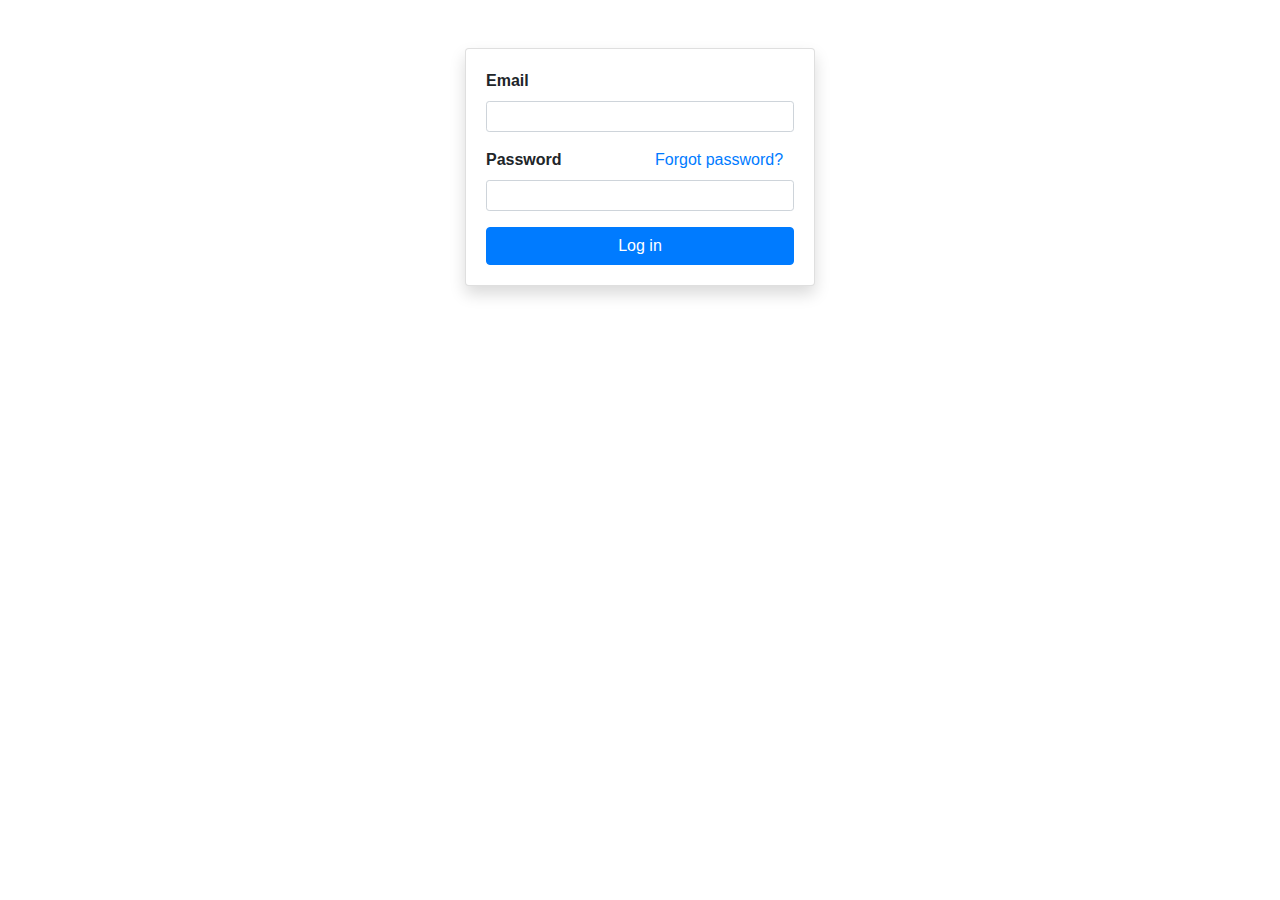
==== src/main/resources/templates/login.html @ e19c8ad5 "Resolve "Разработать страницу login"" ====
<!DOCTYPE html>
<html lang="en">
<head>
    <meta charset="UTF-8">
    <title>Log In - Stackover</title>
    <link rel="stylesheet" href="https://cdn.jsdelivr.net/npm/bootstrap@4.3.1/dist/css/bootstrap.min.css" integrity="sha384-ggOyR0iXCbMQv3Xipma34MD+dH/1fQ784/j6cY/iJTQUOhcWr7x9JvoRxT2MZw1T" crossorigin="anonymous">
</head>
<body>
<div id="header"></div>
<div id="sidebar"></div>
<div id="content">
    <div class="container">
        <div class="row justify-content-center mt-5">
            <div class="col-4">
                <div class="card shadow">
                    <div class="card-body">
                        <form>
                            <div class="form-group">
                                <label for="email" style="font-weight: 700">Email</label>
                                <input class="form-control form-control-sm" id="email" type="email">
                            </div>
                            <div class="form-group">
                                <div class="row">
                                    <div class="col-6">
                                        <label for="password" style="font-weight: 700">Password</label>
                                    </div>
                                    <div class="col-6">
                                        <a  href="#">Forgot password?</a>
                                    </div>
                                </div>
                                <input class="form-control form-control-sm" id="password" type="password">
                            </div>
                            <button type="submit" id="register" class="btn btn-primary btn-block">Log in</button>
                        </form>
                    </div>
                </div>
            </div>
        </div>
    </div>
</div>

<script type="text/javascript" src="/js/header.js"></script>
<script type="text/javascript" src="/js/sidebar.js"></script>
<script type="text/javascript" src="/js/footer.js"></script>
</body>
</html>
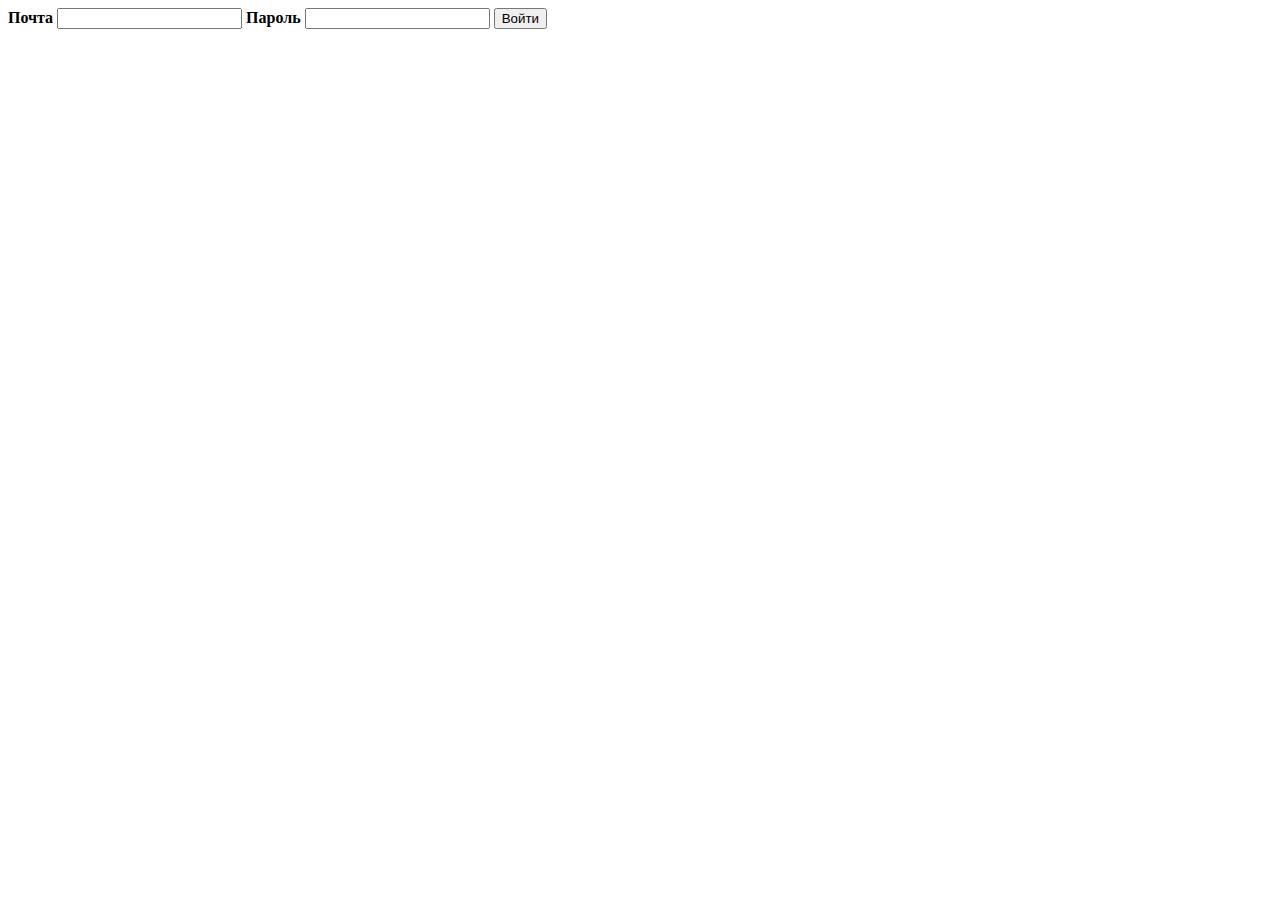
==== commit 4d9e7164: "Resolve "Разработать страницу login"" ====
--- a/src/main/resources/templates/login.html
+++ b/src/main/resources/templates/login.html
@@ -1,46 +1,41 @@
 <!DOCTYPE html>
-<html lang="en">
+<html lang="en" xmlns="http://www.w3.org/1999/html">
 <head>
+    <script type="text/javascript" src="/webjars/jquery/3.6.1/dist/jquery.min.js"></script>
+    <script type="text/javascript" src="/webjars/bootstrap/5.2.2/dist/js/bootstrap.min.js"></script>
+    <script type="text/javascript" src="/webjars/popper.js/1.16.1-lts/dist/popper.min.js"></script>
+
     <meta charset="UTF-8">
-    <title>Log In - Stackover</title>
-    <link rel="stylesheet" href="https://cdn.jsdelivr.net/npm/bootstrap@4.3.1/dist/css/bootstrap.min.css" integrity="sha384-ggOyR0iXCbMQv3Xipma34MD+dH/1fQ784/j6cY/iJTQUOhcWr7x9JvoRxT2MZw1T" crossorigin="anonymous">
+    <meta name="viewport" content="width=device-width, initial-scale=1, shrink-to-fit=no">
+
+    <title>Login</title>
+
+    <!-- CSS only -->
+    <link href="https://cdn.jsdelivr.net/npm/bootstrap@5.2.2/dist/css/bootstrap.min.css" rel="stylesheet"
+          integrity="sha384-Zenh87qX5JnK2Jl0vWa8Ck2rdkQ2Bzep5IDxbcnCeuOxjzrPF/et3URy9Bv1WTRi" crossorigin="anonymous">
+
 </head>
-<body>
-<div id="header"></div>
-<div id="sidebar"></div>
-<div id="content">
-    <div class="container">
-        <div class="row justify-content-center mt-5">
-            <div class="col-4">
-                <div class="card shadow">
-                    <div class="card-body">
-                        <form>
-                            <div class="form-group">
-                                <label for="email" style="font-weight: 700">Email</label>
-                                <input class="form-control form-control-sm" id="email" type="email">
-                            </div>
-                            <div class="form-group">
-                                <div class="row">
-                                    <div class="col-6">
-                                        <label for="password" style="font-weight: 700">Password</label>
-                                    </div>
-                                    <div class="col-6">
-                                        <a  href="#">Forgot password?</a>
-                                    </div>
-                                </div>
-                                <input class="form-control form-control-sm" id="password" type="password">
-                            </div>
-                            <button type="submit" id="register" class="btn btn-primary btn-block">Log in</button>
-                        </form>
+<body class="bg-light">
+<div class="container">
+    <div id="content" class="d-flex col-12">
+        <div id="form-container" class="card col-3 mx-auto bg-white shadow my-5">
+            <form id="login-form" class="d-flex">
+                <div class="container">
+                    <div class="d-grid">
+                        <label for="email" class="mt-3"><strong>Почта</strong></label>
+                        <input id="email">
+                        <label for="password" class="mt-3"><strong>Пароль</strong></label>
+                        <input id="password">
+                        <button type="submit" class="btn btn-primary rounded-1 my-3 ">Войти</button>
                     </div>
                 </div>
-            </div>
+            </form>
         </div>
     </div>
 </div>
 
+<script type="text/javascript" src="/js/sidebar.js"></script>
 <script type="text/javascript" src="/js/header.js"></script>
-<script type="text/javascript" src="/js/sidebar.js"></script>
 <script type="text/javascript" src="/js/footer.js"></script>
 </body>
 </html>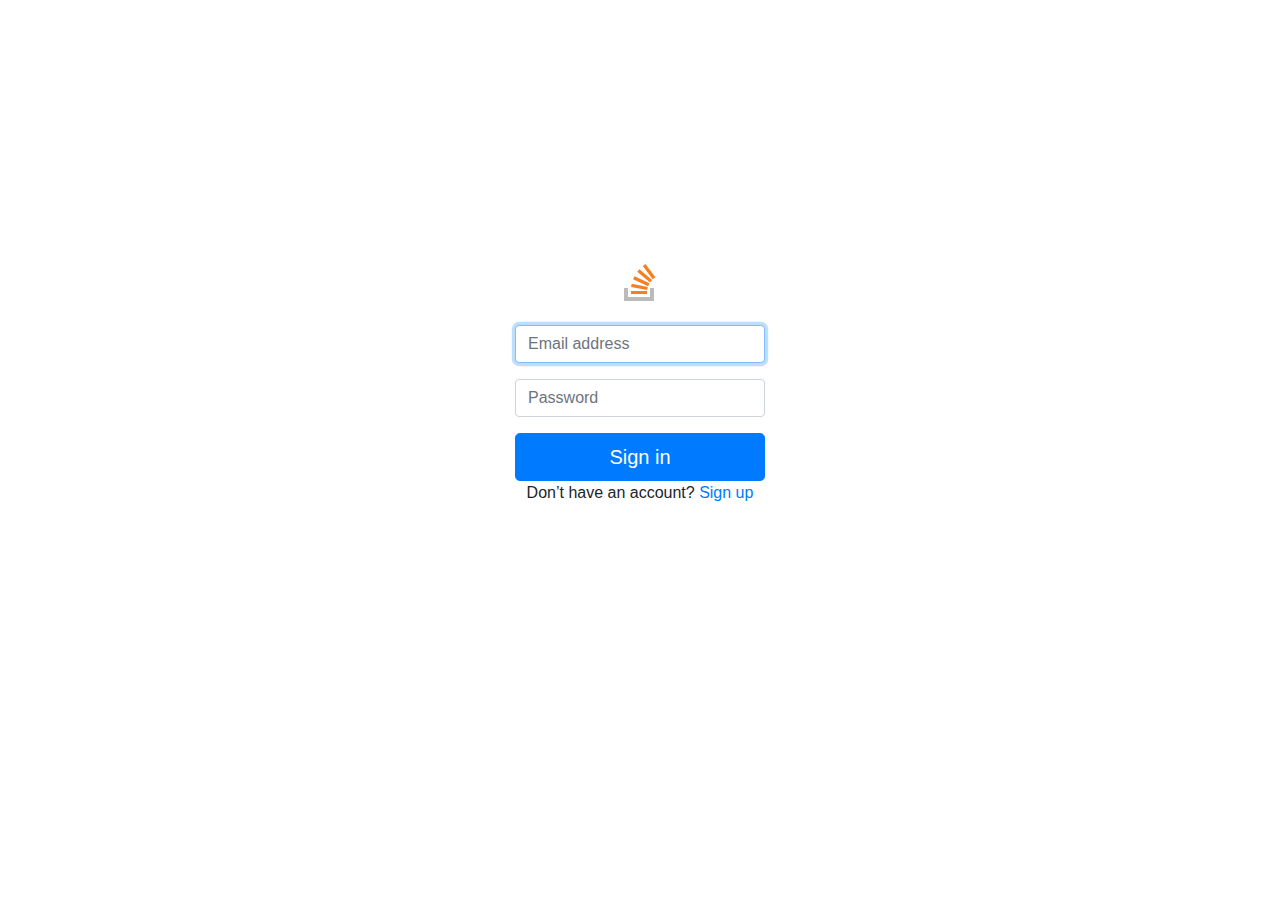
==== commit 97b685ec: ".login" ====
--- a/src/main/resources/templates/login.html
+++ b/src/main/resources/templates/login.html
@@ -1,41 +1,77 @@
 <!DOCTYPE html>
 <html lang="en" xmlns="http://www.w3.org/1999/html">
 <head>
-    <script type="text/javascript" src="/webjars/jquery/3.6.1/dist/jquery.min.js"></script>
-    <script type="text/javascript" src="/webjars/bootstrap/5.2.2/dist/js/bootstrap.min.js"></script>
-    <script type="text/javascript" src="/webjars/popper.js/1.16.1-lts/dist/popper.min.js"></script>
-
     <meta charset="UTF-8">
     <meta name="viewport" content="width=device-width, initial-scale=1, shrink-to-fit=no">
 
+    <link rel="stylesheet" href="https://stackpath.bootstrapcdn.com/bootstrap/4.3.1/css/bootstrap.min.css"
+          integrity="sha384-ggOyR0iXCbMQv3Xipma34MD+dH/1fQ784/j6cY/iJTQUOhcWr7x9JvoRxT2MZw1T" crossorigin="anonymous">
+
     <title>Login</title>
+    <style>
+        form {
+            margin: 0 auto;
+            width: 250px;
+            text-align: center;
+        }
+    </style>
+</head>
+<body>
+<br><br><br><br><br><br><br><br><br><br><br>
+<!--   main-->
+<div class="container">
 
-    <!-- CSS only -->
-    <link href="https://cdn.jsdelivr.net/npm/bootstrap@5.2.2/dist/css/bootstrap.min.css" rel="stylesheet"
-          integrity="sha384-Zenh87qX5JnK2Jl0vWa8Ck2rdkQ2Bzep5IDxbcnCeuOxjzrPF/et3URy9Bv1WTRi" crossorigin="anonymous">
+    <form class="form-signin" method="post" action="/login">
+<!--иконка-->
+        <div class="ta-center fs-title mx-auto mb24">
+            <a href="https://stackoverflow.com">
 
-</head>
-<body class="bg-light">
-<div class="container">
-    <div id="content" class="d-flex col-12">
-        <div id="form-container" class="card col-3 mx-auto bg-white shadow my-5">
-            <form id="login-form" class="d-flex">
-                <div class="container">
-                    <div class="d-grid">
-                        <label for="email" class="mt-3"><strong>Почта</strong></label>
-                        <input id="email">
-                        <label for="password" class="mt-3"><strong>Пароль</strong></label>
-                        <input id="password">
-                        <button type="submit" class="btn btn-primary rounded-1 my-3 ">Войти</button>
-                    </div>
-                </div>
-            </form>
+                <svg aria-hidden="true" class="native svg-icon iconLogoGlyphMd" width="32" height="37" viewBox="0 0 32 37"><path d="M26 33v-9h4v13H0V24h4v9h22Z" fill="#BCBBBB"></path><path d="m21.5 0-2.7 2 9.9 13.3 2.7-2L21.5 0ZM26 18.4 13.3 7.8l2.1-2.5 12.7 10.6-2.1 2.5ZM9.1 15.2l15 7 1.4-3-15-7-1.4 3Zm14 10.79.68-2.95-16.1-3.35L7 23l16.1 2.99ZM23 30H7v-3h16v3Z" fill="#F48024"></path></svg>                    </a>
         </div>
-    </div>
+        <br>
+<!--\иконка-->
+
+
+        <p>
+            <label for="email" class="sr-only">Email</label>
+            <input type="text" id="email" name="email" class="form-control" placeholder="Email address" required="" autofocus="">
+        </p>
+        <p>
+            <label for="password" class="sr-only">Password</label>
+            <input type="password" id="password" name="pass" class="form-control" placeholder="Password" required="">
+        </p>
+
+
+
+
+        <button class="btn btn-lg btn-primary btn-block" type="submit">Sign in</button>
+
+        <!--reg ref-->
+        <div class="mx-auto ta-center fs-body1 p16 pb0 mb24 w100 wmx3">
+            Don’t have an account? <a href="/regpage">Sign up</a>
+        </div>
+        <!--reg ref-->
+    </form>
+
+
+
+
+
+
+
 </div>
+<!--   конец main-->
 
+
+
+
+<script src="https://ajax.googleapis.com/ajax/libs/jquery/3.5.1/jquery.min.js"></script>
+<script src="https://cdn.jsdelivr.net/npm/bootstrap@4.6.0/dist/js/bootstrap.bundle.min.js"
+        integrity="sha384-Piv4xVNRyMGpqkS2by6br4gNJ7DXjqk09RmUpJ8jgGtD7zP9yug3goQfGII0yAns"
+        crossorigin="anonymous"></script>
 <script type="text/javascript" src="/js/sidebar.js"></script>
 <script type="text/javascript" src="/js/header.js"></script>
 <script type="text/javascript" src="/js/footer.js"></script>
 </body>
-</html>+</html>
+
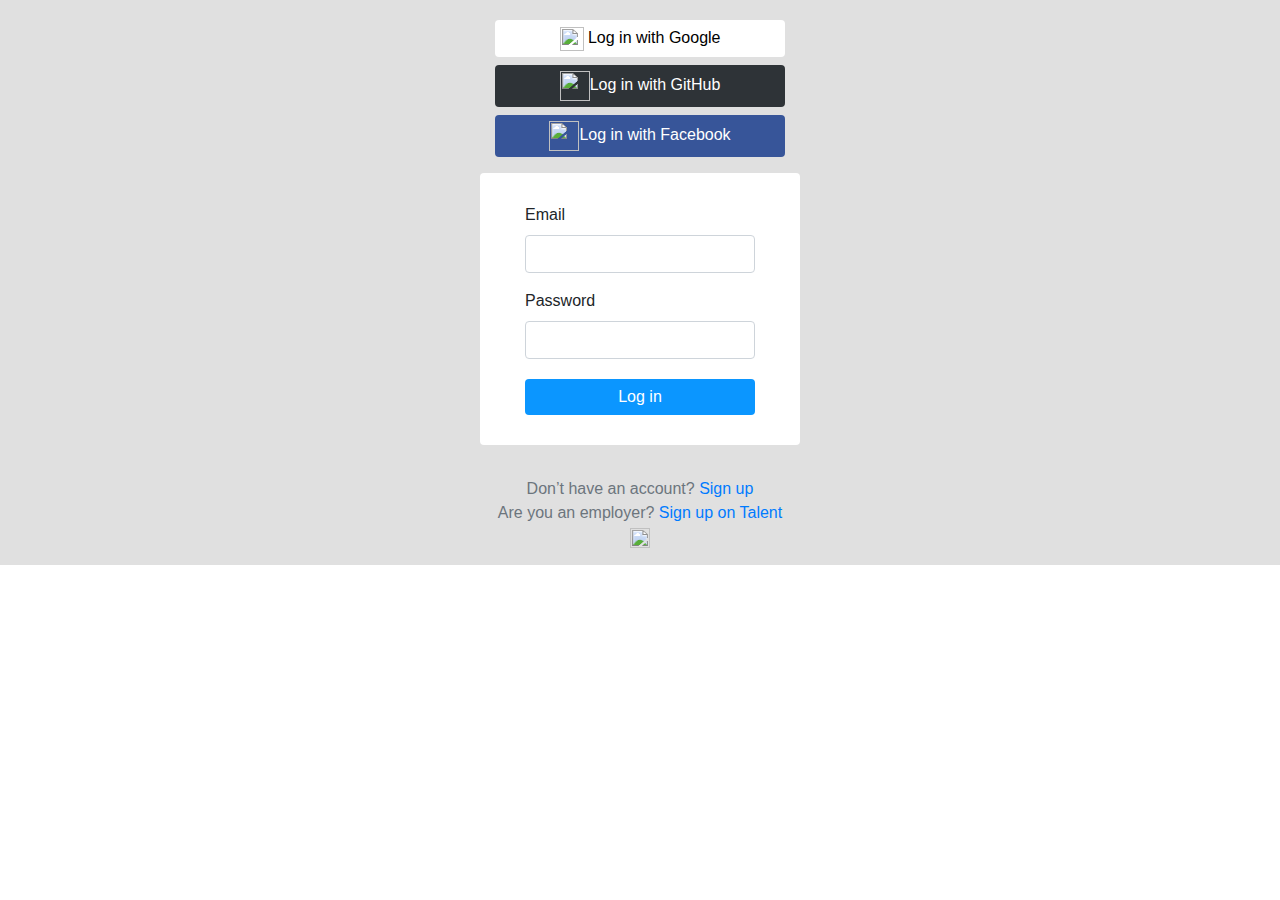
==== commit 76017e17: "Resolve "Разработать страницу "login""" ====
--- a/src/main/resources/templates/login.html
+++ b/src/main/resources/templates/login.html
@@ -1,77 +1,152 @@
 <!DOCTYPE html>
 <html lang="en" xmlns="http://www.w3.org/1999/html">
 <head>
-    <meta charset="UTF-8">
-    <meta name="viewport" content="width=device-width, initial-scale=1, shrink-to-fit=no">
+  <meta charset="UTF-8">
+  <title>Log In</title>
+  <meta name="viewport" content="width=device-width, initial-scale=1.0">
+  <link rel="stylesheet" href="https://stackpath.bootstrapcdn.com/bootstrap/4.3.1/css/bootstrap.min.css">
+  <style>
 
-    <link rel="stylesheet" href="https://stackpath.bootstrapcdn.com/bootstrap/4.3.1/css/bootstrap.min.css"
-          integrity="sha384-ggOyR0iXCbMQv3Xipma34MD+dH/1fQ784/j6cY/iJTQUOhcWr7x9JvoRxT2MZw1T" crossorigin="anonymous">
+    .card-body1 {
+      padding: 30px;
+    }
 
-    <title>Login</title>
-    <style>
-        form {
-            margin: 0 auto;
-            width: 250px;
-            text-align: center;
-        }
-    </style>
+    .btn-login {
+      background-color: #0b96ff;
+      border: none;
+      width: 100%;
+      margin-top: 20px;
+      color: white;
+    }
+
+    .btn-login:hover {
+      background-color: #0074cb;
+      border: none;
+      color: white;
+    }
+
+    .btn-google {
+      background-color: #ffffff;
+      border: none;
+      width: 100%;
+      margin-top: 20px;
+      color: black;
+    }
+
+    .btn-google:hover {
+      background-color: #e8e7e7;
+      border: none;
+      color: black;
+    }
+
+    .btn-github {
+      background-color: #2e3337;
+      border: none;
+      width: 100%;
+      margin-top: 20px;
+      color: white;
+    }
+
+    .btn-github:hover {
+      background-color: #232729;
+      border: none;
+      color: white;
+    }
+
+    .btn-facebook {
+      background-color: #375599;
+      border: none;
+      width: 100%;
+      margin-top: 20px;
+      color: white;
+    }
+
+    .btn-facebook:hover {
+      background-color: #314a86;
+      border: none;
+      color: white;
+    }
+
+    .container-fluid {
+
+    }
+
+
+  </style>
 </head>
 <body>
-<br><br><br><br><br><br><br><br><br><br><br>
-<!--   main-->
-<div class="container">
+<div class="container-fluid h-100">
 
-    <form class="form-signin" method="post" action="/login">
-<!--иконка-->
-        <div class="ta-center fs-title mx-auto mb24">
-            <a href="https://stackoverflow.com">
-
-                <svg aria-hidden="true" class="native svg-icon iconLogoGlyphMd" width="32" height="37" viewBox="0 0 32 37"><path d="M26 33v-9h4v13H0V24h4v9h22Z" fill="#BCBBBB"></path><path d="m21.5 0-2.7 2 9.9 13.3 2.7-2L21.5 0ZM26 18.4 13.3 7.8l2.1-2.5 12.7 10.6-2.1 2.5ZM9.1 15.2l15 7 1.4-3-15-7-1.4 3Zm14 10.79.68-2.95-16.1-3.35L7 23l16.1 2.99ZM23 30H7v-3h16v3Z" fill="#F48024"></path></svg>                    </a>
-        </div>
-        <br>
-<!--\иконка-->
+  <div class="row h-100" style="background-color: #e0e0e0">
+    <div class="col align-self-center">
 
 
-        <p>
-            <label for="email" class="sr-only">Email</label>
-            <input type="text" id="email" name="email" class="form-control" placeholder="Email address" required="" autofocus="">
-        </p>
-        <p>
-            <label for="password" class="sr-only">Password</label>
-            <input type="password" id="password" name="pass" class="form-control" placeholder="Password" required="">
-        </p>
+      <div class="row align-items-center">
+        <div class="col-xs-12 col-sm-9 col-md-6 col-lg-3 mx-auto">
+          <form>
+            <button type="submit" class="btn btn-google  btn-block"><img
+                    src="/static/images/login/google.png"
+                    width="24" height="24"> Log in with
+              Google
+            </button>
+            <button type="submit" class="btn btn-github btn-block"><img
+                    src="/static/images/login/github.png"
+                    width="30" height="30">Log in with
+              GitHub
+            </button>
+            <button type="submit" class="btn btn-facebook btn-block"><img
+                    src="/static/images/login/facebook.png"
+                    width="30" height="30">Log in with
+              Facebook
+            </button>
+          </form>
+        </div>
+      </div>
 
+      <div class="row align-items-center">
+        <div class="col-xs-12 col-sm-9 col-md-6 col-lg-3 mx-auto my-3 rounded mybtn"
+             style="background-color: #ffffff">
+          <div class="card-body1">
+            <form>
+              <div class="form-group">
+                <label for="inputEmail">Email</label>
+                <input type="email" class="form-control" id="inputEmail"
+                       required>
+              </div>
+              <div class="form-group">
+                <label for="inputPassword">Password</label>
+                <input type="password" class="form-control" id="inputPassword"
+                       required>
+              </div>
+              <button type="submit" class="btn btn-login btn-block ">Log in</button>
+            </form>
+          </div>
+        </div>
+      </div>
 
-
-
-        <button class="btn btn-lg btn-primary btn-block" type="submit">Sign in</button>
-
-        <!--reg ref-->
-        <div class="mx-auto ta-center fs-body1 p16 pb0 mb24 w100 wmx3">
-            Don’t have an account? <a href="/regpage">Sign up</a>
+      <div class="row align-items-center">
+        <div class="col-xs-12 col-sm-9 col-md-6 col-lg-3 mx-auto my-3">
+          <div class="text-secondary text-center">Don’t have an account? <a href="/login">Sign up</a></div>
+          <div class="text-secondary text-center">Are you an employer? <a href="/login">Sign up on Talent<img
+                  src="/static/images/login/share.png" width="20" height="20"></a>
+          </div>
         </div>
-        <!--reg ref-->
-    </form>
-
-
-
-
-
-
+      </div>
+    </div>
+  </div>
 
 </div>
-<!--   конец main-->
+</div>
+</div>
 
-
-
+</div>
 
 <script src="https://ajax.googleapis.com/ajax/libs/jquery/3.5.1/jquery.min.js"></script>
 <script src="https://cdn.jsdelivr.net/npm/bootstrap@4.6.0/dist/js/bootstrap.bundle.min.js"
         integrity="sha384-Piv4xVNRyMGpqkS2by6br4gNJ7DXjqk09RmUpJ8jgGtD7zP9yug3goQfGII0yAns"
         crossorigin="anonymous"></script>
-<script type="text/javascript" src="/js/sidebar.js"></script>
-<script type="text/javascript" src="/js/header.js"></script>
-<script type="text/javascript" src="/js/footer.js"></script>
+<script type="text/javascript" src="/static/js/sidebar.js"></script>
+<script type="text/javascript" src="/static/js/header.js"></script>
+<script type="text/javascript" src="/static/js/footer.js"></script>
 </body>
 </html>
-
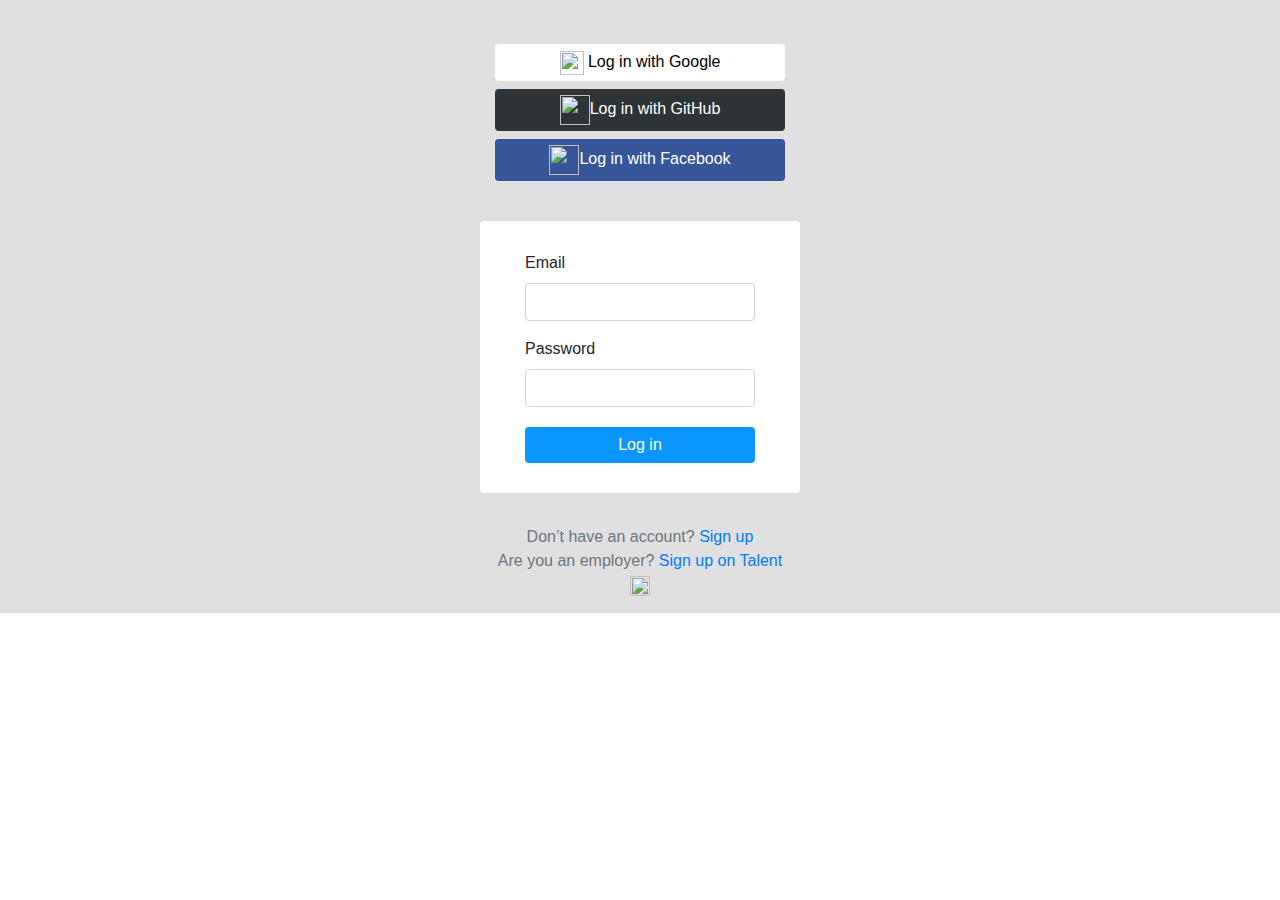
==== commit bdc49cf0: "Resolve "Разработать страницу "regpage""" ====
--- a/src/main/resources/templates/login.html
+++ b/src/main/resources/templates/login.html
@@ -83,19 +83,20 @@
 
       <div class="row align-items-center">
         <div class="col-xs-12 col-sm-9 col-md-6 col-lg-3 mx-auto">
+          <sidebar class="col-xs-4 col-sm-4 col-md-4 col-lg-4 mx-auto sidebar">
           <form>
             <button type="submit" class="btn btn-google  btn-block"><img
-                    src="/static/images/login/google.png"
+                    src="/images/login/google.png"
                     width="24" height="24"> Log in with
               Google
             </button>
             <button type="submit" class="btn btn-github btn-block"><img
-                    src="/static/images/login/github.png"
+                    src="/images/login/github.png"
                     width="30" height="30">Log in with
               GitHub
             </button>
             <button type="submit" class="btn btn-facebook btn-block"><img
-                    src="/static/images/login/facebook.png"
+                    src="/images/login/facebook.png"
                     width="30" height="30">Log in with
               Facebook
             </button>
@@ -126,7 +127,7 @@
 
       <div class="row align-items-center">
         <div class="col-xs-12 col-sm-9 col-md-6 col-lg-3 mx-auto my-3">
-          <div class="text-secondary text-center">Don’t have an account? <a href="/login">Sign up</a></div>
+          <div class="text-secondary text-center">Don’t have an account? <a href="/regpage">Sign up</a></div>
           <div class="text-secondary text-center">Are you an employer? <a href="/login">Sign up on Talent<img
                   src="/static/images/login/share.png" width="20" height="20"></a>
           </div>
@@ -145,8 +146,8 @@
 <script src="https://cdn.jsdelivr.net/npm/bootstrap@4.6.0/dist/js/bootstrap.bundle.min.js"
         integrity="sha384-Piv4xVNRyMGpqkS2by6br4gNJ7DXjqk09RmUpJ8jgGtD7zP9yug3goQfGII0yAns"
         crossorigin="anonymous"></script>
-<script type="text/javascript" src="/static/js/sidebar.js"></script>
-<script type="text/javascript" src="/static/js/header.js"></script>
-<script type="text/javascript" src="/static/js/footer.js"></script>
+<script type="text/javascript" src="/js/sidebar.js"></script>
+<script type="text/javascript" src="/js/header.js"></script>
+<script type="text/javascript" src="/js/footer.js"></script>
 </body>
 </html>
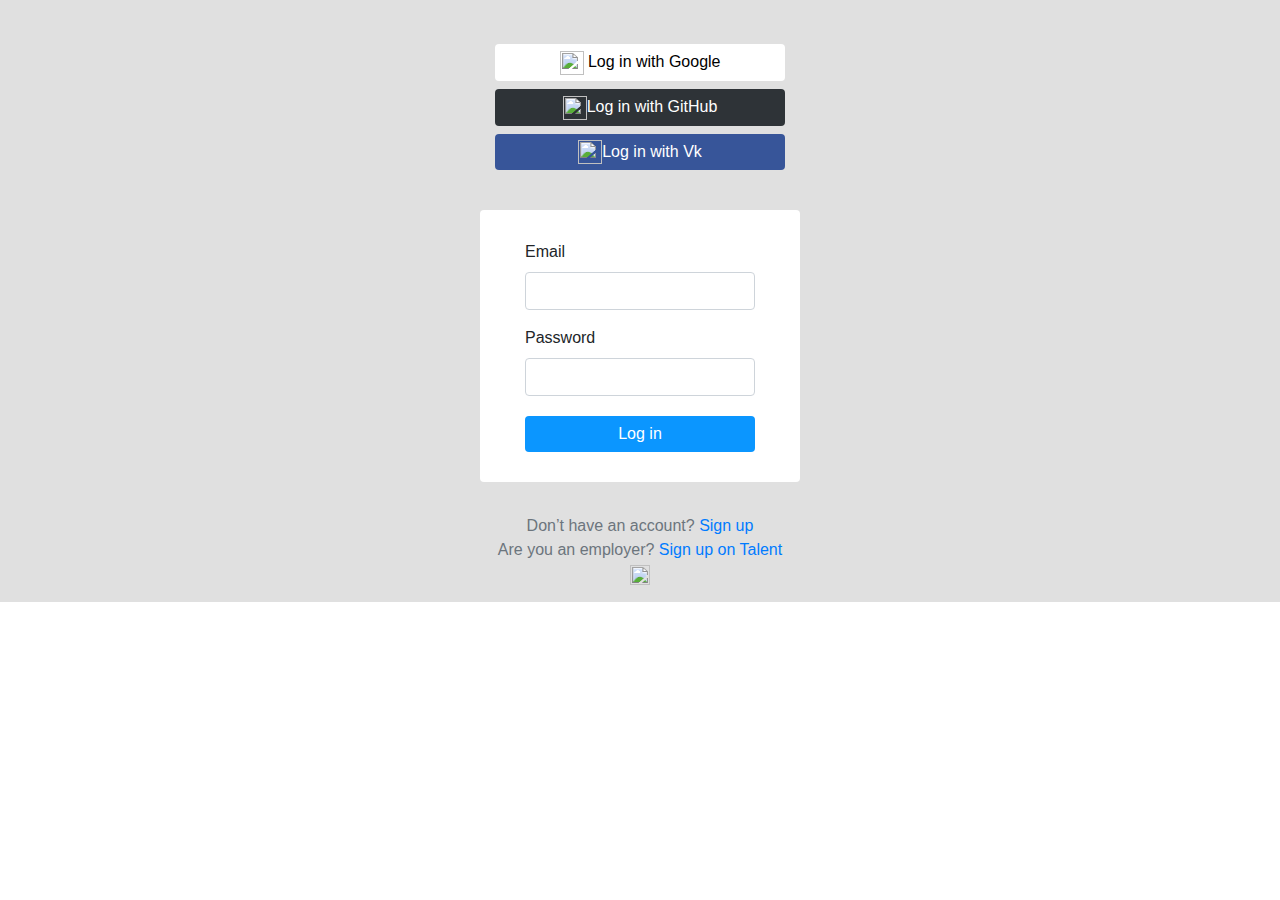
==== commit 3044b356: "Реализовал авторизацию через Google, VK, GitHub. Подключил и настроил OAuth2. Пофиксил, но оставил н" ====
--- a/src/main/resources/templates/login.html
+++ b/src/main/resources/templates/login.html
@@ -85,22 +85,23 @@
         <div class="col-xs-12 col-sm-9 col-md-6 col-lg-3 mx-auto">
           <sidebar class="col-xs-4 col-sm-4 col-md-4 col-lg-4 mx-auto sidebar">
           <form>
-            <button type="submit" class="btn btn-google  btn-block"><img
+            <button type="button" class="btn btn-google  btn-block" onclick="location.href='http://localhost:8080/oauth2/authorization/google';"><img
                     src="/images/login/google.png"
                     width="24" height="24"> Log in with
               Google
             </button>
-            <button type="submit" class="btn btn-github btn-block"><img
+            <button type="button" class="btn btn-github btn-block" onclick="location.href='http://localhost:8080/oauth2/authorization/github';"><img
                     src="/images/login/github.png"
-                    width="30" height="30">Log in with
+                    width="24" height="24">Log in with
               GitHub
             </button>
-            <button type="submit" class="btn btn-facebook btn-block"><img
-                    src="/images/login/facebook.png"
-                    width="30" height="30">Log in with
-              Facebook
+            <button type="button" class="btn btn-light btn-facebook btn-block" onclick="location.href='http://localhost:8080/oauth2/authorization/vk';"><img
+                    src="/images/login/vk-logo.png"
+                    width="24" height="24">Log in with
+              Vk
             </button>
           </form>
+          </sidebar>
         </div>
       </div>
 
@@ -108,15 +109,15 @@
         <div class="col-xs-12 col-sm-9 col-md-6 col-lg-3 mx-auto my-3 rounded mybtn"
              style="background-color: #ffffff">
           <div class="card-body1">
-            <form>
+            <form action="/perform-login" method="post">
               <div class="form-group">
                 <label for="inputEmail">Email</label>
-                <input type="email" class="form-control" id="inputEmail"
+                <input type="email" name="username" class="form-control" id="inputEmail"
                        required>
               </div>
               <div class="form-group">
                 <label for="inputPassword">Password</label>
-                <input type="password" class="form-control" id="inputPassword"
+                <input type="password" name="password" class="form-control" id="inputPassword"
                        required>
               </div>
               <button type="submit" class="btn btn-login btn-block ">Log in</button>
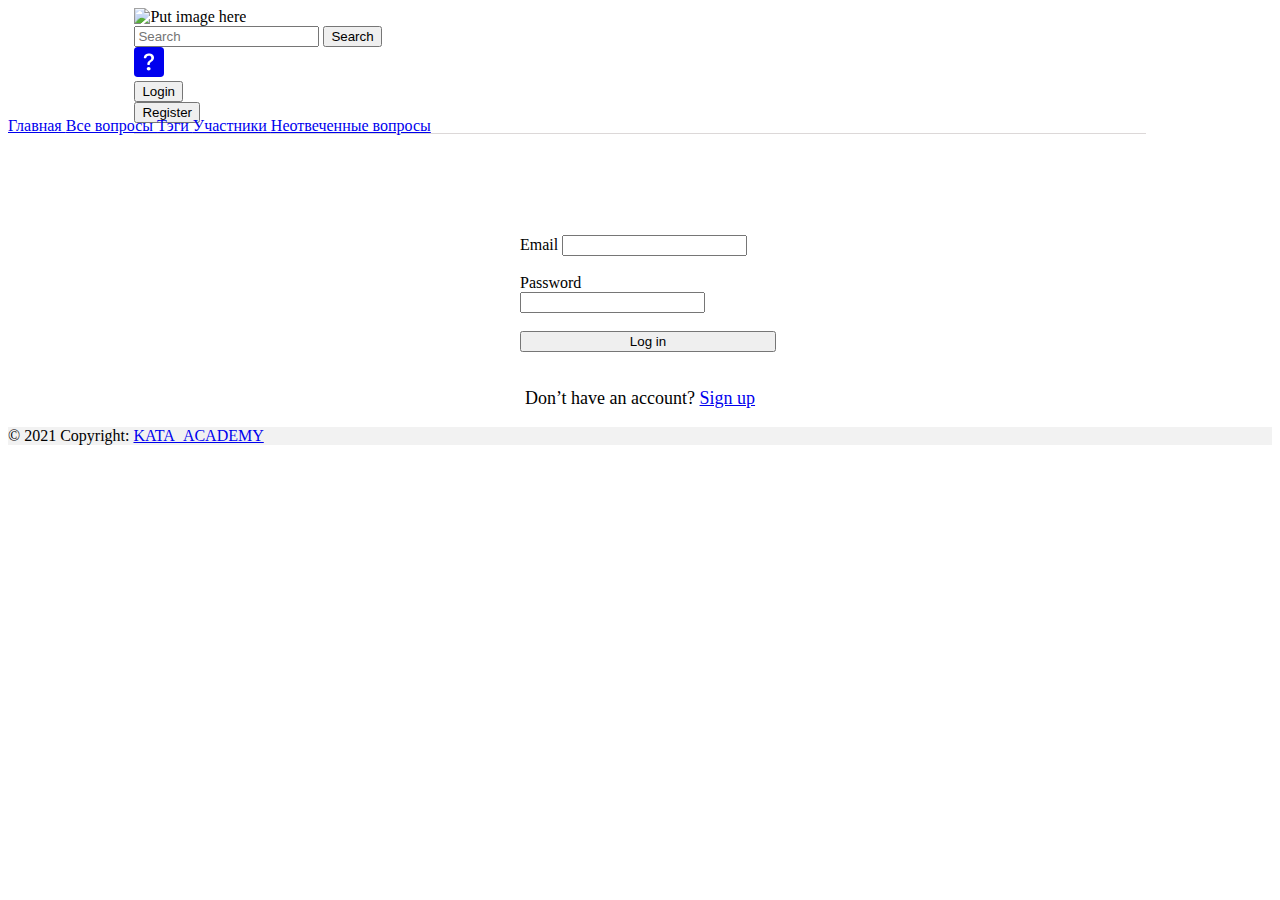
==== commit 6210b69b: "Resolve "Разработать страницу "login""" ====
--- a/src/main/resources/templates/login.html
+++ b/src/main/resources/templates/login.html
@@ -1,154 +1,51 @@
 <!DOCTYPE html>
-<html lang="en" xmlns="http://www.w3.org/1999/html">
+<html lang="en">
 <head>
-  <meta charset="UTF-8">
-  <title>Log In</title>
-  <meta name="viewport" content="width=device-width, initial-scale=1.0">
-  <link rel="stylesheet" href="https://stackpath.bootstrapcdn.com/bootstrap/4.3.1/css/bootstrap.min.css">
-  <style>
-
-    .card-body1 {
-      padding: 30px;
-    }
-
-    .btn-login {
-      background-color: #0b96ff;
-      border: none;
-      width: 100%;
-      margin-top: 20px;
-      color: white;
-    }
-
-    .btn-login:hover {
-      background-color: #0074cb;
-      border: none;
-      color: white;
-    }
-
-    .btn-google {
-      background-color: #ffffff;
-      border: none;
-      width: 100%;
-      margin-top: 20px;
-      color: black;
-    }
-
-    .btn-google:hover {
-      background-color: #e8e7e7;
-      border: none;
-      color: black;
-    }
-
-    .btn-github {
-      background-color: #2e3337;
-      border: none;
-      width: 100%;
-      margin-top: 20px;
-      color: white;
-    }
-
-    .btn-github:hover {
-      background-color: #232729;
-      border: none;
-      color: white;
-    }
-
-    .btn-facebook {
-      background-color: #375599;
-      border: none;
-      width: 100%;
-      margin-top: 20px;
-      color: white;
-    }
-
-    .btn-facebook:hover {
-      background-color: #314a86;
-      border: none;
-      color: white;
-    }
-
-    .container-fluid {
-
-    }
-
-
-  </style>
+    <meta charset="UTF-8">
+    <title>Title</title>
+    <link href="https://cdn.jsdelivr.net/npm/bootstrap@5.3.0-alpha3/dist/css/bootstrap.min.css" rel="stylesheet" integrity="sha384-KK94CHFLLe+nY2dmCWGMq91rCGa5gtU4mk92HdvYe+M/SXH301p5ILy+dN9+nJOZ" crossorigin="anonymous">
+    <script src="https://cdn.jsdelivr.net/npm/bootstrap@5.3.0-alpha3/dist/js/bootstrap.bundle.min.js"
+            integrity="sha384-ENjdO4Dr2bkBIFxQpeoTz1HIcje39Wm4jDKdf19U8gI4ddQ3GYNS7NTKfAdVQSZe"
+            crossOrigin="anonymous">
+    </script>
 </head>
 <body>
-<div class="container-fluid h-100">
-
-  <div class="row h-100" style="background-color: #e0e0e0">
-    <div class="col align-self-center">
-
-
-      <div class="row align-items-center">
-        <div class="col-xs-12 col-sm-9 col-md-6 col-lg-3 mx-auto">
-          <sidebar class="col-xs-4 col-sm-4 col-md-4 col-lg-4 mx-auto sidebar">
-          <form>
-            <button type="button" class="btn btn-google  btn-block" onclick="location.href='http://localhost:8080/oauth2/authorization/google';"><img
-                    src="/images/login/google.png"
-                    width="24" height="24"> Log in with
-              Google
-            </button>
-            <button type="button" class="btn btn-github btn-block" onclick="location.href='http://localhost:8080/oauth2/authorization/github';"><img
-                    src="/images/login/github.png"
-                    width="24" height="24">Log in with
-              GitHub
-            </button>
-            <button type="button" class="btn btn-light btn-facebook btn-block" onclick="location.href='http://localhost:8080/oauth2/authorization/vk';"><img
-                    src="/images/login/vk-logo.png"
-                    width="24" height="24">Log in with
-              Vk
-            </button>
-          </form>
-          </sidebar>
+<div class="container-fluid">
+    <div class="row">
+    <div class="p-0 col-2" id="left-side-bar">
+    </div>
+    <div class="col-10 px-0">
+    <div style="display: flex; justify-content: center; align-items: center; padding-top: 100px;">
+        <div class="card" style="width: 15rem; ">
+            <div class="card-body">
+                <form>
+                <label for="inputEmail3">Email
+                    <input type="email" class="form-control" id="inputEmail3">
+                </label>
+                <br><br>
+                <label for="inputPassword3">Password
+                    <input type="password" class="form-control" id="inputPassword3">
+                </label>
+                <br><br>
+                <button style="width: 256px; " type="submit" class="btn btn-primary">Log in</button>
+                </form>
+            </div>
         </div>
-      </div>
-
-      <div class="row align-items-center">
-        <div class="col-xs-12 col-sm-9 col-md-6 col-lg-3 mx-auto my-3 rounded mybtn"
-             style="background-color: #ffffff">
-          <div class="card-body1">
-            <form action="/perform-login" method="post">
-              <div class="form-group">
-                <label for="inputEmail">Email</label>
-                <input type="email" name="username" class="form-control" id="inputEmail"
-                       required>
-              </div>
-              <div class="form-group">
-                <label for="inputPassword">Password</label>
-                <input type="password" name="password" class="form-control" id="inputPassword"
-                       required>
-              </div>
-              <button type="submit" class="btn btn-login btn-block ">Log in</button>
-            </form>
-          </div>
-        </div>
-      </div>
-
-      <div class="row align-items-center">
-        <div class="col-xs-12 col-sm-9 col-md-6 col-lg-3 mx-auto my-3">
-          <div class="text-secondary text-center">Don’t have an account? <a href="/regpage">Sign up</a></div>
-          <div class="text-secondary text-center">Are you an employer? <a href="/login">Sign up on Talent<img
-                  src="/static/images/login/share.png" width="20" height="20"></a>
-          </div>
-        </div>
-      </div>
     </div>
-  </div>
-
+    <br>
+    <div align="center">
+        <p style="font-size: 18px; display:flex; justify-content:center;">Don’t have an account?&nbsp;<a class="link-offset-2 link-underline link-underline-opacity-0" href="#"> Sign up</a>
+    </div>
 </div>
+        <p>
+        <p>
+        <p>
+    </div>
+    <div id="footer">
+    </div>
 </div>
-</div>
-
-</div>
-
-<script src="https://ajax.googleapis.com/ajax/libs/jquery/3.5.1/jquery.min.js"></script>
-<script src="https://cdn.jsdelivr.net/npm/bootstrap@4.6.0/dist/js/bootstrap.bundle.min.js"
-        integrity="sha384-Piv4xVNRyMGpqkS2by6br4gNJ7DXjqk09RmUpJ8jgGtD7zP9yug3goQfGII0yAns"
-        crossorigin="anonymous"></script>
-<script type="text/javascript" src="/js/sidebar.js"></script>
-<script type="text/javascript" src="/js/header.js"></script>
-<script type="text/javascript" src="/js/footer.js"></script>
+<script type="text/javascript" th:src="@{/js/sidebar.js}" src="../static/js/sidebar.js"></script>
+<script type="text/javascript" th:src="@{/js/header.js}" src="../static/js/header.js"></script>
+<script type="text/javascript" th:src="@{/js/footer.js}" src="../static/js/footer.js"></script>
 </body>
-</html>
+</html>